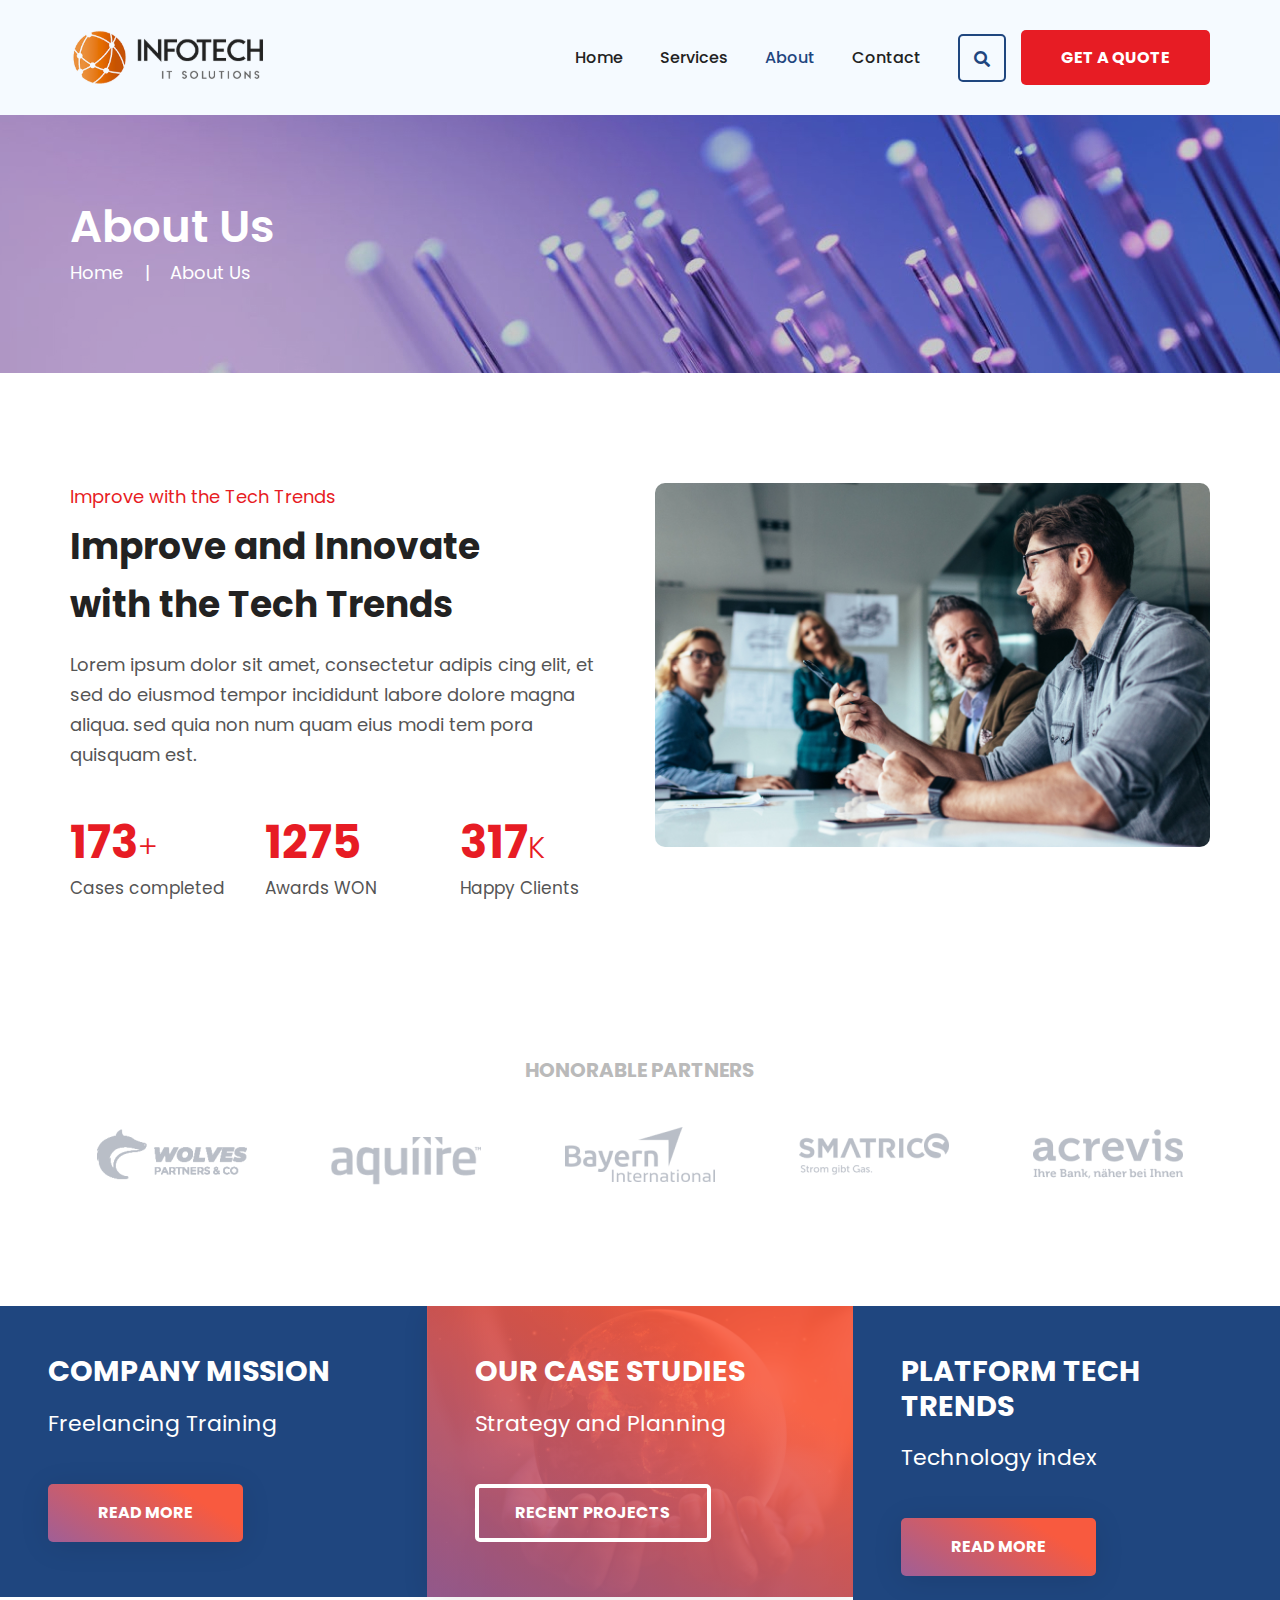
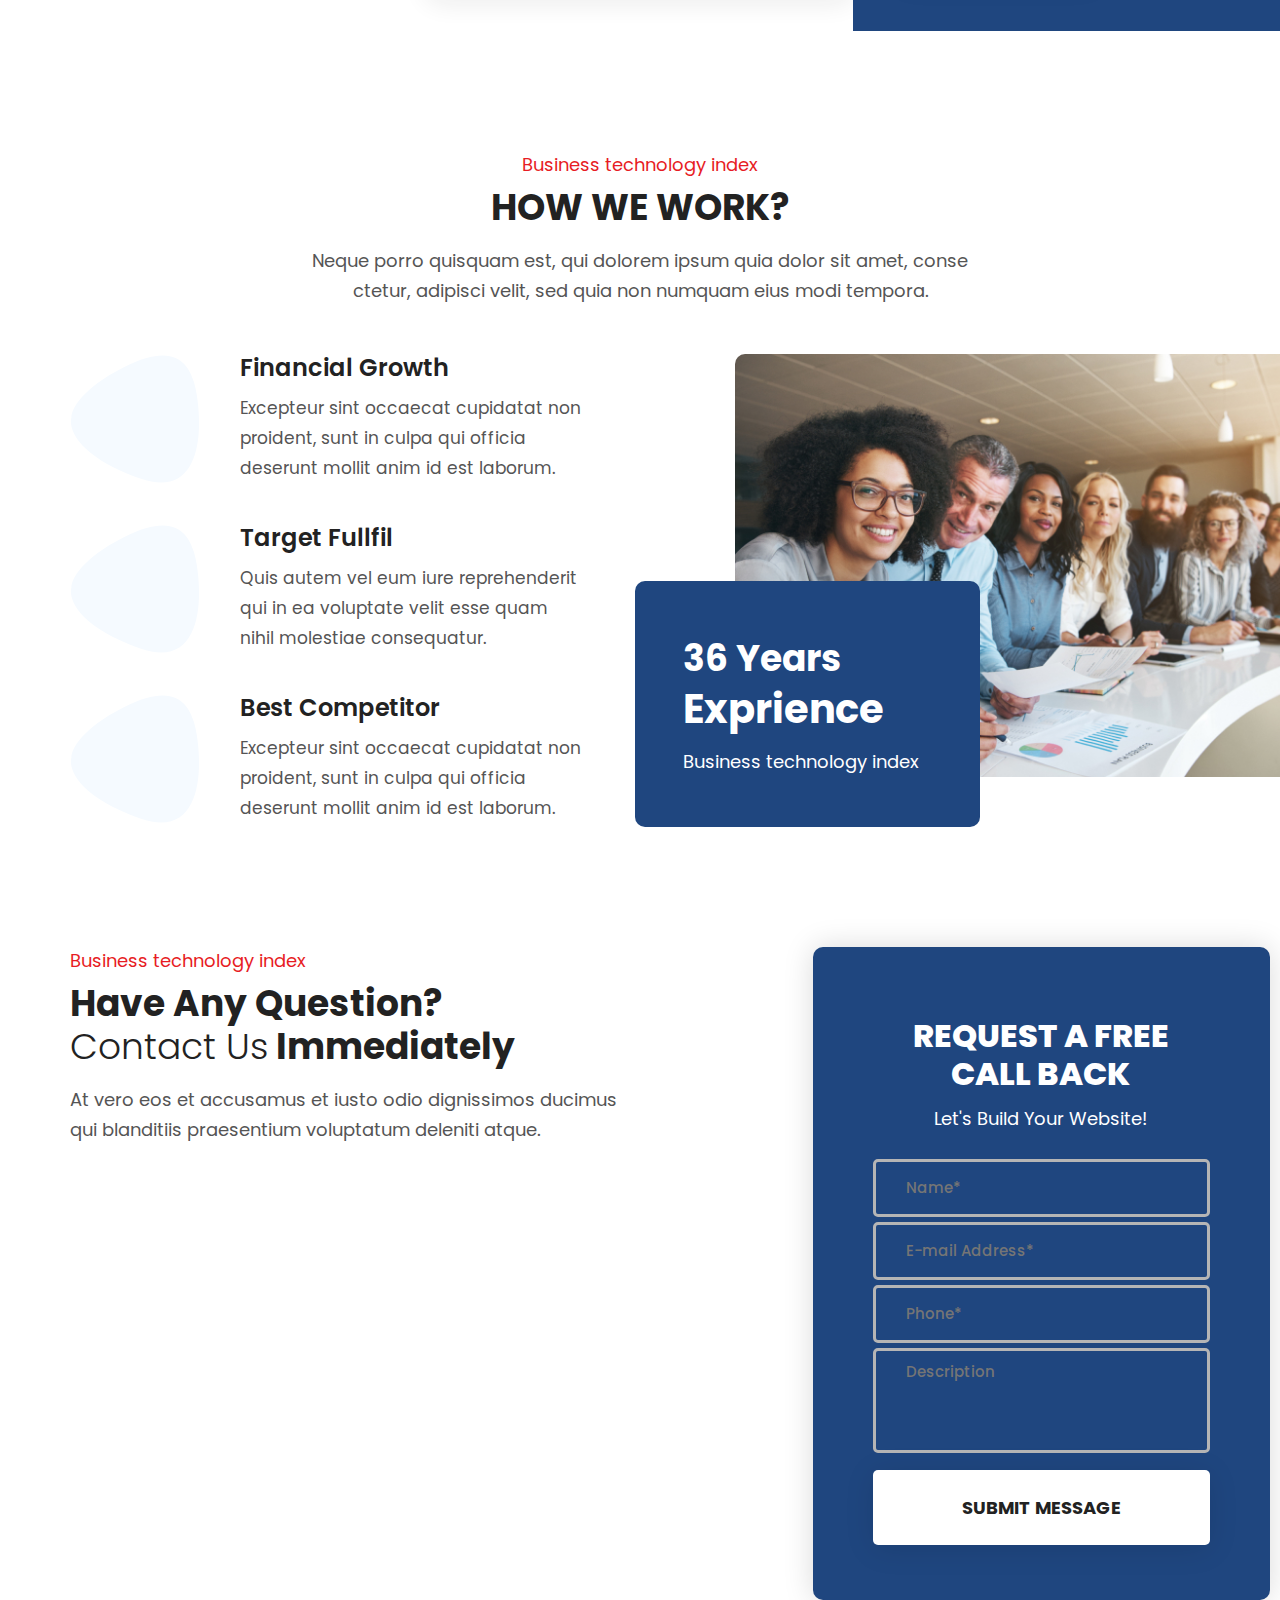
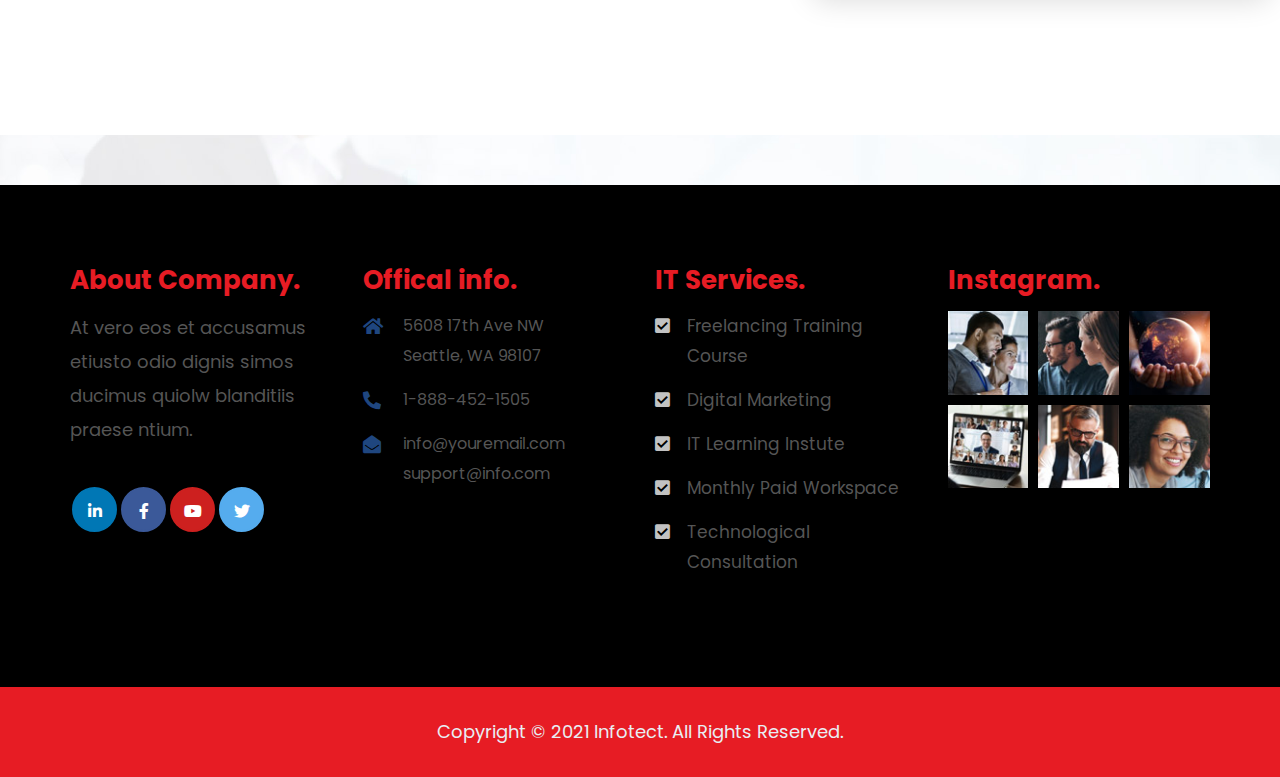
==== about.html @ 86b5ceb8 "initial commit" ====
<!DOCTYPE html>
<html lang="en">
    <head>
        <meta charset="UTF-8">
        <meta name="viewport" content="width=device-width, initial-scale=1, shrink-to-fit=no">
        <meta name="description" content="" />
        <meta name="keywords" content="" />
        <link rel="icon" href="assets/images/favicon.png" sizes="35x35" type="image/png">
        <title>Adorway - IT Solutions HTML5 Template</title>

        <link rel="stylesheet" href="assets/css/all.min.css">
        <link rel="stylesheet" href="assets/css/icomoon.css">
        <link rel="stylesheet" href="assets/css/animate.min.css">
        <link rel="stylesheet" href="assets/css/bootstrap.min.css">
        <link rel="stylesheet" href="assets/css/jquery.fancybox.min.css">
        <link rel="stylesheet" href="assets/css/perfect-scrollbar.css">
        <link rel="stylesheet" href="assets/css/slick.css">
        <link rel="stylesheet" href="assets/css/style.css">
        <link rel="stylesheet" href="assets/css/responsive.css">
    </head>
    <body>
        <main>
            <header class="style2 w-100">
               
                <div class="logo-quote-menu-wrap bg-color6 d-flex flex-wrap align-items-center justify-content-between position-relative w-100">
                    <div class="container">
                        <div class="logo-quote-menu-inner d-flex flex-wrap align-items-center justify-content-between w-100">
                            <div class="logo position-relative"><h1 class="mb-0"><a class="d-block" href="index.html" title="Home"><img height="63.87" width="198" class="img-fluid" src="assets/images/logo.svg" alt="Logo"></a></h1></div><!-- Logo -->
                            <div class="nav-btns-search-wrap d-inline-flex flex-wrap align-items-center justify-content-between">
                                <nav class="d-flex flex-wrap align-items-center">
                                    <ul class="d-flex flex-wrap align-items-center mb-0 list-unstyled w-100">
                                        <li><a href="index4.html" title="">Home</a>
                                            <ul class="mb-0 list-unstyled">
                                                <!-- <li><a href="index.html" title="">Investment Home</a></li>
                                                <li><a href="index2.html" title="">Corporate Home</a></li>
                                                <li><a href="index3.html" title="">Consulting Home</a></li> -->
                                                <li><a href="index4.html" title="">IT Solution Home</a></li>
                                            </ul>
                                        </li>
                                        <li><a href="services.html" title="">Services</a></li>
                                        <!-- <li class="menu-item-has-children"><a href="javascript:void(0);" title="">Pages</a>
                                            <ul class="mb-0 list-unstyled">
                                                <li class="menu-item-has-children"><a href="javascript:void(0);" title="">Team</a>
                                                    <ul class="mb-0 list-unstyled">
                                                        <li><a href="team.html" title="">Our Team</a></li>
                                                        <li><a href="team-detail.html" title="">Team Detail</a></li>
                                                    </ul>
                                                </li>
                                                <li class="menu-item-has-children"><a href="javascript:void(0);" title="">Portfolio</a>
                                                    <ul class="mb-0 list-unstyled">
                                                        <li><a href="portfolio-2column.html" title="">Portfolio 2 Column</a></li>
                                                        <li><a href="portfolio-detail.html" title="">Portfolio Detail</a></li>
                                                    </ul>
                                                </li>
                                                <li><a href="our-approach.html" title="">Our Approach</a></li>
                                                <li><a href="content-elements.html" title="">Content Elements</a></li>
                                                <li><a href="masonry-full-width.html" title="">Masonry Full Width</a></li>
                                            </ul>
                                        </li> -->
                                        <!-- <li class="menu-item-has-children"><a href="javascript:void(0);" title="">Blog</a>
                                            <ul class="mb-0 list-unstyled">
                                                <li><a href="blog.html" title="">Our Blog</a></li>
                                                <li><a href="blog-list.html" title="">Blog List</a></li>
                                                <li><a href="blog-detail.html" title="">Blog Detail</a></li>
                                            </ul>
                                        </li> -->
                                        <li><a href="about.html" title="">About</a></li>
                                        <li><a href="contact.html" title="">Contact</a></li>
                                    </ul>
                                </nav>
                                <div class="btn-search d-inline-flex align-items-center">
                                    <a class="search-btn d-inline-block brd-rd5" href="javascript:void(0);" title=""><i class="fas fa-search"></i></a>
                                    <a class="thm-btn brd-rd5 d-inline-block overflow-hidden position-relative text-center w-100 bg-color24" href="contact.html" title="">Get A Quote</a>
                                </div>
                            </div><!-- Navigation, Button & Search Wrap -->
                        </div>
                    </div>
                </div><!-- Logo Quote & Menu Wrap -->
            </header>
            <div class="header-search d-flex flex-wrap align-items-center position-fixed w-100">
                <span class="search-close-btn position-absolute"><i class="icon-close"></i></span>
                <form class="w-100 position-relative">
                    <button type="submit"><i class="fas fa-search"></i></button>
                    <input type="text" placeholder="Search">
                </form>
            </div><!-- Header Search -->
            <div class="responsive-header position-relative w-100">
                <div class="res-topbar d-flex flex-wrap w-100">
                    <a href="tel:81 954 22 3456" title=""><i class="fas fa-phone-alt"></i>81 954 22 3456</a>
                    <a href="mailto:hello@itsolutions.com" title="">hello@itsolutions.com</a>
                </div>
                <div class="res-logo-search-bar bg-color1 w-100">
                    <div class="container">
                        <div class="res-logo-search-bar-inner d-flex flex-wrap justify-content-between align-items-center w-100">
                            <div class="logo"><h1 class="mb-0"><a href="index.html" title="Home"><img class="img-fluid" src="assets/images/logo-white.svg" alt="Logo"></a></h1></div><!-- Logo -->
                            <div class="res-btns d-inline-flex flex-wrap">
                                <a class="search-btn d-inline-block brd-rd5" href="javascript:void(0);" title=""><i class="fas fa-search"></i></a>
                                <a class="res-menu-btn brd-rd5 d-inline-block" href="javascript:void(0);" title=""><i class="icon-menu"></i></a>
                            </div>
                        </div>
                    </div>
                </div>
                <div class="res-menu d-flex flex-wrap justify-content-center w-100">
                    <div class="res-menu-inner">
                        <ul class="mb-0 list-unstyled">
                            <li class="menu-item-has-children"><a href="javascript:void(0);" title="">Home</a>
                                <ul class="mb-0 list-unstyled">
                                    <li><a href="index.html" title="">Investment Home</a></li>
                                    <li><a href="index2.html" title="">Corporate Home</a></li>
                                    <li><a href="index3.html" title="">Consulting Home</a></li>
                                    <li><a href="index4.html" title="">IT Solution Home</a></li>
                                </ul>
                            </li>
                            <li><a href="services.html" title="">Services</a></li>
                            <li class="menu-item-has-children"><a href="javascript:void(0);" title="">Pages</a>
                                <ul class="mb-0 list-unstyled">
                                    <li class="menu-item-has-children"><a href="javascript:void(0);" title="">Team</a>
                                        <ul class="mb-0 list-unstyled">
                                            <li><a href="team.html" title="">Our Team</a></li>
                                            <li><a href="team-detail.html" title="">Team Detail</a></li>
                                        </ul>
                                    </li>
                                    <li class="menu-item-has-children"><a href="javascript:void(0);" title="">Portfolio</a>
                                        <ul class="mb-0 list-unstyled">
                                            <li><a href="portfolio-2column.html" title="">Portfolio 2 Column</a></li>
                                            <li><a href="portfolio-detail.html" title="">Portfolio Detail</a></li>
                                        </ul>
                                    </li>
                                    <li><a href="our-approach.html" title="">Our Approach</a></li>
                                    <li><a href="content-elements.html" title="">Content Elements</a></li>
                                    <li><a href="masonry-full-width.html" title="">Masonry Full Width</a></li>
                                </ul>
                            </li>
                            <li class="menu-item-has-children"><a href="javascript:void(0);" title="">Blog</a>
                                <ul class="mb-0 list-unstyled">
                                    <li><a href="blog.html" title="">Our Blog</a></li>
                                    <li><a href="blog-list.html" title="">Blog List</a></li>
                                    <li><a href="blog-detail.html" title="">Blog Detail</a></li>
                                </ul>
                            </li>
                            <li><a href="about.html" title="">About</a></li>
                            <li><a href="contact.html" title="">Contact</a></li>
                        </ul>
                        <a class="thm-btn brd-btn invr brd-rd5 d-inline-block text-center overflow-hidden position-relative" href="contact.html" title="">Get A Quote</a>
                    </div>
                </div>
            </div><!-- Responsive Header -->
            <section>
                <div class="w-100 black-layer opc2 position-relative">
                    <div class="fixed-bg" style="background-image: url(assets/images/page-title-bg.jpg);"></div>
                    <div class="container">
                        <div class="page-title-wrap position-relative w-100">
                            <h1 class="mb-0">About Us</h1>
                            <ol class="breadcrumb mb-0">
                                <li class="breadcrumb-item"><a href="index.html" title="">Home</a></li>
                                <li class="breadcrumb-item active">About Us</li>
                            </ol>
                        </div>
                    </div><!-- Page Title Wrap -->
                </div>
            </section>
            <section>
                <div class="w-100 pt-110 position-relative">
                    <div class="container">
                        <div class="about-wrap4 v2 position-relative w-100">
                            <div class="row mrg30">
                                <div class="col-md-12 col-sm-12 col-lg-6 order-lg-1">
                                    <div class="about-img4 position-relative">
                                        <img height="374" width="570" class="img-fluid brd-rd10 w-100" src="assets/images/resources/about-img4.jpg" alt="About Image 4">
                                    </div>
                                </div>
                                <div class="col-md-12 col-sm-12 col-lg-6">
                                    <div class="about-title-wrap w-100">
                                        <div class="sec-title mb-0 position-relative w-100">
                                            <div class="sec-title-inner d-inline-block position-relative">
                                                <span class="d-block text-color24">Improve with the Tech Trends</span>
                                                <h3 class="mb-0">Improve and Innovate <br> with the Tech Trends</h3>
                                                <p class="mb-0">Lorem ipsum dolor sit amet, consectetur adipis cing elit, et sed do eiusmod tempor incididunt labore dolore magna aliqua. sed quia non num quam eius modi tem pora quisquam est.</p>
                                            </div>
                                        </div><!-- Sec Title -->
                                        <div class="mini-fun-facts-wrap w-100">
                                            <div class="row mrg30">
                                                <div class="col-md-4 col-sm-4 col-lg-4">
                                                    <div class="fact-box3 w-100">
                                                        <h3 class="mb-0 text-color24"><span class="counter">500</span><small>+</small></h3>
                                                        <p class="mb-0">Cases completed</p>
                                                    </div>
                                                </div>
                                                <div class="col-md-4 col-sm-4 col-lg-4">
                                                    <div class="fact-box3 w-100">
                                                        <h3 class="mb-0 text-color24"><span class="counter">3697</span></h3>
                                                        <p class="mb-0">Awards WON</p>
                                                    </div>
                                                </div>
                                                <div class="col-md-4 col-sm-4 col-lg-4">
                                                    <div class="fact-box3 w-100">
                                                        <h3 class="mb-0 text-color24"><span class="counter">920</span><small>K</small></h3>
                                                        <p class="mb-0">Happy Clients</p>
                                                    </div>
                                                </div>
                                            </div>
                                        </div><!-- Mini Fun Facts Wrap -->
                                    </div>
                                </div>
                            </div>
                        </div><!-- About Wrap 4 -->
                    </div>
                </div>
            </section>
			<section>
				<div class="w-100 pt-110 pb-110 position-relative">
					<div class="container">
						<div class="spnsrs-wrap text-center position-relative w-100">
							<h3>Honorable Partners</h3>
							<div class="spnsrs-inner d-inline-block w-100">
								<div class="row justify-content-center mrg30">
									<div class="col">
										<div class="spnsr-box text-center w-100">
											<a class="d-block" href="javascript:void(0);"><img height="56" width="150" class="img-fluid" src="assets/images/resources/spnsr-img1.png" alt="Sponsor Image 1"></a>
										</div>
									</div>
									<div class="col">
										<div class="spnsr-box text-center w-100">
											<a class="d-block" href="javascript:void(0);"><img height="69" width="150" class="img-fluid" src="assets/images/resources/spnsr-img2.png" alt="Sponsor Image 2"></a>
										</div>
									</div>
									<div class="col">
										<div class="spnsr-box text-center w-100">
											<a class="d-block" href="javascript:void(0);"><img height="55" width="150" class="img-fluid" src="assets/images/resources/spnsr-img3.png" alt="Sponsor Image 3"></a>
										</div>
									</div>
									<div class="col">
										<div class="spnsr-box text-center w-100">
											<a class="d-block" href="javascript:void(0);"><img height="55" width="150" class="img-fluid" src="assets/images/resources/spnsr-img4.png" alt="Sponsor Image 4"></a>
										</div>
									</div>
									<div class="col">
										<div class="spnsr-box text-center w-100">
											<a class="d-block" href="javascript:void(0);"><img height="55" width="150" class="img-fluid" src="assets/images/resources/spnsr-img5.png" alt="Sponsor Image 5"></a>
										</div>
									</div>
								</div>
							</div>
						</div><!-- Sponsors Wrap -->
					</div>
				</div>
			</section>
            <!-- <section>
                <div class="w-100 pt-200 bg-color6 pb-170 position-relative">
                    <img height="170" width="1920" class="img-fluid lft-tp-shp position-absolute w-100" src="assets/images/shap8.png" alt="Shape">
                    <div class="container">
                        <div class="sec-title text-center position-relative w-100">
                            <div class="sec-title-inner d-inline-block position-relative">
                                <span class="d-block text-color24">Business technology index</span>
                                <h3 class="mb-0 text-uppercase">Company Story</h3>
                                <p class="mb-0">Neque porro quisquam est, qui dolorem ipsum quia dolor sit amet, conse ctetur, adipisci velit, sed quia non numquam eius modi tempora.</p>
                            </div>
                        </div>
                        <div class="compny-story position-relative w-100">
                            <ul class="story-list position-relative overflow-hidden mb-0 list-unstyled w-100">
                                <li>
                                    <div class="story-box-wrap">
                                        <span class="d-block text-color1 position-relative">2015 - 2016</span>
                                        <div class="story-box d-flex flex-wrap align-items-center brd-rd10 overflow-hidden position-relative w-100">
                                            <div class="story-img overflow-hidden position-relative">
                                                <a href="about.html" title=""><img height="215" width="205" class="img-fluid w-100" src="assets/images/resources/story-img1.jpg" alt="Story Image 1"></a>
                                            </div>
                                            <div class="story-info">
                                                <h4 class="mb-0">Management</h4>
                                                <p class="mb-0">At vero eos et accusamus et iusto odio dignissimos ducimus.</p>
                                                <a class="d-inline-block text-color1" href="about.html" title="">Read More</a>
                                            </div>
                                        </div>
                                    </div>
                                </li>
                                <li>
                                    <div class="story-box-wrap">
                                        <span class="d-block text-color1 position-relative">2016 - 2017</span>
                                        <div class="story-box d-flex flex-wrap align-items-center brd-rd10 overflow-hidden position-relative w-100">
                                            <div class="story-img overflow-hidden position-relative">
                                                <a href="about.html" title=""><img height="215" width="205" class="img-fluid w-100" src="assets/images/resources/story-img2.jpg" alt="Story Image 2"></a>
                                            </div>
                                            <div class="story-info">
                                                <h4 class="mb-0">Energy and Resources</h4>
                                                <p class="mb-0">At vero eos et accusamus et iusto odio dignissimos ducimus.</p>
                                                <a class="d-inline-block text-color1" href="about.html" title="">Read More</a>
                                            </div>
                                        </div>
                                    </div>
                                </li>
                                <li>
                                    <div class="story-box-wrap">
                                        <span class="d-block text-color1 position-relative">2017 - 2018</span>
                                        <div class="story-box d-flex flex-wrap align-items-center brd-rd10 overflow-hidden position-relative w-100">
                                            <div class="story-img overflow-hidden position-relative">
                                                <a href="about.html" title=""><img height="215" width="205" class="img-fluid w-100" src="assets/images/resources/story-img3.jpg" alt="Story Image 3"></a>
                                            </div>
                                            <div class="story-info">
                                                <h4 class="mb-0">Critical Elements</h4>
                                                <p class="mb-0">At vero eos et accusamus et iusto odio dignissimos ducimus.</p>
                                                <a class="d-inline-block text-color1" href="about.html" title="">Read More</a>
                                            </div>
                                        </div>
                                    </div>
                                </li>
                                <li>
                                    <div class="story-box-wrap">
                                        <span class="d-block text-color1 position-relative">2018 - 2019</span>
                                        <div class="story-box d-flex flex-wrap align-items-center brd-rd10 overflow-hidden position-relative w-100">
                                            <div class="story-img overflow-hidden position-relative">
                                                <a href="about.html" title=""><img height="215" width="205" class="img-fluid w-100" src="assets/images/resources/story-img4.jpg" alt="Story Image 4"></a>
                                            </div>
                                            <div class="story-info">
                                                <h4 class="mb-0">Insight & Growth</h4>
                                                <p class="mb-0">At vero eos et accusamus et iusto odio dignissimos ducimus.</p>
                                                <a class="d-inline-block text-color1" href="about.html" title="">Read More</a>
                                            </div>
                                        </div>
                                    </div>
                                </li>
                            </ul>
                        </div>
                    </div>
                </div>
            </section> -->
            <section>
                <div class="w-100 position-relative">
                    <div class="mission-serv-wrap res-row overflow-hidden position-relative w-100">
                        <div class="row mrg">
                            <div class="col-md-6 col-sm-6 col-lg-4">
                                <div class="mission-box v2 blue-layer2 position-relative w-100" style="background-image: url(assets/images/mission-bg1.jpg);">
                                    <h3 class="mb-0 text-uppercase">Company Mission</h3>
                                    <p class="mb-0">Freelancing Training</p>
                                    <a class="thm-btn grad-bg1 brd-rd5 d-inline-block overflow-hidden position-relative text-center" href="about.html" title="">Read More</a>
                                </div>
                            </div>
                            <div class="col-md-6 col-sm-6 col-lg-4">
                                <div class="mission-box v2 grad-layer1 position-relative w-100" style="background-image: url(assets/images/mission-bg2.jpg);">
                                    <h3 class="mb-0 text-uppercase">Our Case Studies</h3>
                                    <p class="mb-0">Strategy and Planning</p>
                                    <a class="thm-btn brd-btn brd-rd5 d-inline-block text-center overflow-hidden position-relative" href="portfolio-2column.html" title="">Recent Projects</a>
                                </div>
                            </div>
                            <div class="col-md-6 col-sm-6 col-lg-4">
                                <div class="mission-box v2 blue-layer2 position-relative w-100" style="background-image: url(assets/images/mission-bg3.jpg);">
                                    <h3 class="mb-0 text-uppercase">Platform Tech Trends</h3>
                                    <p class="mb-0">Technology index</p>
                                    <a class="thm-btn grad-bg1 brd-rd5 d-inline-block overflow-hidden position-relative text-center" href="about.html" title="">Read More</a>
                                </div>
                            </div>
                        </div>
                    </div>
                </div>
            </section>
            <section>
                <div class="w-100 pt-120 position-relative">
                    <div class="container">
                        <div class="sec-title text-center position-relative w-100">
                            <div class="sec-title-inner d-inline-block position-relative">
                                <span class="d-block text-color24">Business technology index</span>
                                <h3 class="mb-0 text-uppercase">How We Work?</h3>
                                <p class="mb-0">Neque porro quisquam est, qui dolorem ipsum quia dolor sit amet, conse ctetur, adipisci velit, sed quia non numquam eius modi tempora.</p>
                            </div>
                        </div><!-- Sec Title -->
                        <div class="srv-chart-wrap position-relative w-100">
                            <div class="row mrg30">
                                <div class="col-md-12 col-sm-12 col-lg-6 order-lg-1">
                                    <div class="about-img-box v2 position-relative w-100">
                                        <img height="434" width="570" class="img-fluid brd-rd10 w-100" src="assets/images/resources/about-img5.jpg" alt="About Image">
                                        <div class="exp-box position-absolute brd-rd10 bg-color1">
                                            <h3 class="mb-0"><span class="d-block">36 Years</span> Exprience</h3>
                                            <p class="mb-0">Business technology index</p>
                                        </div>
                                    </div>
                                </div>
                                <div class="col-md-12 col-sm-12 col-lg-6">
                                    <div class="srv-wrap4 w-100">
                                        <div class="srv-box4 d-flex flex-wrap w-100">
                                            <span class="d-inline-block position-relative text-color1"><svg width="130" height="130" viewBox="0 0 132 130" fill="none" xmlns="http://www.w3.org/2000/svg"><path d="M71.3237 125.492C135.227 148.098 135.56 71.8688 127.326 33.3757L125.853 27.4788C119.856 9.70987 107.243 -14.1295 54.2048 12.6772C11.774 34.1226 1.37318 55.3496 1.47662 63.2824C-1.8832 74.4962 7.4202 102.886 71.3237 125.492Z" fill="#F5FAFF"/></svg><i class="icon-business2"></i></span>
                                            <div class="srv-info4">
                                                <h4 class="mb-0">Financial Growth</h4>
                                                <p class="mb-0">Excepteur sint occaecat cupidatat non proident, sunt in culpa qui officia deserunt mollit anim id est laborum.</p>
                                            </div>
                                        </div>
                                        <div class="srv-box4 d-flex flex-wrap w-100">
                                            <span class="d-inline-block position-relative text-color1"><svg width="130" height="130" viewBox="0 0 132 130" fill="none" xmlns="http://www.w3.org/2000/svg"><path d="M71.3237 125.492C135.227 148.098 135.56 71.8688 127.326 33.3757L125.853 27.4788C119.856 9.70987 107.243 -14.1295 54.2048 12.6772C11.774 34.1226 1.37318 55.3496 1.47662 63.2824C-1.8832 74.4962 7.4202 102.886 71.3237 125.492Z" fill="#F5FAFF"/></svg><i class="icon-business3"></i></span>
                                            <div class="srv-info4">
                                                <h4 class="mb-0">Target Fullfil</h4>
                                                <p class="mb-0">Quis autem vel eum iure reprehenderit qui in ea voluptate velit esse quam nihil molestiae consequatur.</p>
                                            </div>
                                        </div>
                                        <div class="srv-box4 d-flex flex-wrap w-100">
                                            <span class="d-inline-block position-relative text-color1"><svg width="130" height="130" viewBox="0 0 132 130" fill="none" xmlns="http://www.w3.org/2000/svg"><path d="M71.3237 125.492C135.227 148.098 135.56 71.8688 127.326 33.3757L125.853 27.4788C119.856 9.70987 107.243 -14.1295 54.2048 12.6772C11.774 34.1226 1.37318 55.3496 1.47662 63.2824C-1.8832 74.4962 7.4202 102.886 71.3237 125.492Z" fill="#F5FAFF"/></svg><i class="icon-business4"></i></span>
                                            <div class="srv-info4">
                                                <h4 class="mb-0">Best Competitor</h4>
                                                <p class="mb-0">Excepteur sint occaecat cupidatat non proident, sunt in culpa qui officia deserunt mollit anim id est laborum.</p>
                                            </div>
                                        </div>
                                    </div>
                                </div>
                            </div>
                        </div><!-- Services & Chart Wrap -->
                    </div>
                </div>
            </section>
            <section>
                <div class="w-100 pt-120 position-relative">
                    <div class="container">
                        <div class="have-questions-wrap position-relative w-100">
                            <div class="row justify-content-between mrg30">
                                <div class="col-md-12 col-sm-12 col-lg-6">
                                    <div class="sec-title position-relative w-100">
                                        <div class="sec-title-inner d-inline-block position-relative">
                                            <span class="d-block text-color24">Business technology index</span>
                                            <h3 class="mb-0">Have Any Question? <br> <span>Contact Us</span> Immediately</h3>
                                            <p class="mb-0">At vero eos et accusamus et iusto odio dignissimos ducimus qui blanditiis praesentium voluptatum deleniti atque.</p>
                                        </div>
                                    </div><!-- Sec Title -->
                                </div>
                                <div class="col-md-12 col-sm-12 col-lg-5">
                                    <div class="req-wrap v2 brd-rd10 bg-color1 position-relative text-center w-100 z1">
                                        <div class="req-title w-100">
                                            <h3 class="mb-0">Request A Free Call Back</h3>
                                            <p class="mb-0">Let's Build Your Website!</p>
                                        </div>
                                        <form class="w-100">
                                            <div class="field-box position-relative w-100">
                                                <input class="w-100 brd-rd5" type="text" placeholder="Name*">
                                            </div>
                                            <div class="field-box position-relative w-100">
                                                <input class="w-100 brd-rd5" type="email" placeholder="E-mail Address*">
                                            </div>
                                            <div class="field-box position-relative w-100">
                                                <input class="w-100 brd-rd5" type="tel" placeholder="Phone*">
                                            </div>
                                            <div class="field-box position-relative w-100">
                                                <textarea class="w-100 brd-rd5" placeholder="Description"></textarea>
                                            </div>
                                            <div class="field-btn w-100">
                                                <button class="thm-btn grad-bg1 brd-rd5 d-inline-block overflow-hidden position-relative text-center w-100" type="submit">Submit Message</button>
                                            </div>
                                        </form>
                                    </div>
                                </div>
                            </div>
                        </div><!-- Have Questions Wrap -->
                    </div>
                    <div class="google-map v2 w-100">
                        <iframe class="d-block" src="https://www.google.com/maps/embed?pb=!1m18!1m12!1m3!1d3169.1859404323836!2d-122.05297108441484!3d37.40907974088707!2m3!1f0!2f0!3f0!3m2!1i1024!2i768!4f13.1!3m3!1m2!1s0x808fb78af144de37%3A0xdd4791b7bab4679f!2sMoffett%20Federal%20Airfield!5e0!3m2!1sen!2s!4v1618730224931!5m2!1sen!2s" width="100%" height="525" allowfullscreen="" loading="lazy"></iframe>
                    </div>
                </div>
            </section>
            <footer class="style3">
                <div class="w-100 pt-80 bg-black opc2 pb-110 position-relative">
                    <div class="fixed-bg" style="background-image: url(assets/images/parallax-bg8.jpg);"></div>
                    <div class="container">
                        <div class="footer-data position-relative w-100">
                            <div class="row mrg30">
                                <div class="col-md-6 col-sm-6 col-lg-3">
                                    <div class="widget w-100">
                                        <h3 class="widget-title text-color24">About Company.</h3>
                                        <p class="mb-0">At vero eos et accusamus etiusto odio dignis simos ducimus quiolw blanditiis praese ntium.</p>
                                        <div class="social-links3 d-flex flex-wrap">
                                            <a class="rounded-circle linkedin" href="https://www.linkedin.com/" title="Linkedin" target="_blank"><i class="fab fa-linkedin-in"></i></a>
                                            <a class="rounded-circle facebook" href="https://www.facebook.com/" title="Facebook" target="_blank"><i class="fab fa-facebook-f"></i></a>
                                            <a class="rounded-circle youtube" href="https://www.youtube.com/" title="Youtube" target="_blank"><i class="fab fa-youtube"></i></a>
                                            <a class="rounded-circle twitter" href="https://twitter.com/" title="Twitter" target="_blank"><i class="fab fa-twitter"></i></a>
                                        </div>
                                    </div>
                                    
                                </div>
                                
                                <div class="col-md-6 col-sm-6 col-lg-3">
                                    <div class="widget w-100">
                                        <h3 class="widget-title text-color24">Offical info.</h3>
                                        <ul class="cont-list v2 mb-0 list-unstyled w-100">
                                            <li><i class="fas fa-home text-color1"></i>5608 17th Ave NW Seattle, WA 98107</li>
                                            <li><i class="fas fa-phone-alt text-color1"></i><a href="tel:(888) 452-1505" title="">1-888-452-1505</a></li>
                                            <li><i class="fas fa-envelope-open text-color1"></i><a href="mailto:info@youremail.com" title="">info@youremail.com</a><br><a href="mailto:support@info.com" title="">support@info.com</a></li>
                                        </ul>
                                        
                                    </div>
                                    
                                </div>
                                <div class="col-md-6 col-sm-6 col-lg-3">
                                    <div class="widget w-100">
                                        <h3 class="widget-title text-color24">IT Services.</h3>
                                        <ul class="v2 mb-0 list-unstyled">
                                            <li><a href="blog-detail.html" title="">Freelancing Training Course</a></li>
                                            <li><a href="blog-detail.html" title="">Digital Marketing</a></li>
                                            <li><a href="blog-detail.html" title="">IT Learning Instute</a></li>
                                            <li><a href="blog-detail.html" title="">Monthly Paid Workspace</a></li>
                                            <li><a href="blog-detail.html" title="">Technological Consultation</a></li>
                                        </ul>
                                    </div>
                                </div>
                                <div class="col-md-6 col-sm-6 col-lg-3">
                                    <div class="widget w-100">
                                        <h3 class="widget-title text-color24">Instagram.</h3>
                                        <div class="insta-wrap position-relative w-100">
                                            <div class="row mrg10">
                                                <div class="col-md-4 col-sm-4 col-lg-4">
                                                    <a class="d-block" href="assets/images/resources/insta-img1.jpg" data-fancybox="gallery" title=""><img class="img-fluid w-100" src="assets/images/resources/insta-img1.jpg" alt="Instagram image 1"></a>
                                                </div>
                                                <div class="col-md-4 col-sm-4 col-lg-4">
                                                    <a class="d-block" href="assets/images/resources/insta-img2.jpg" data-fancybox="gallery" title=""><img class="img-fluid w-100" src="assets/images/resources/insta-img2.jpg" alt="Instagram image 2"></a>
                                                </div>
                                                <div class="col-md-4 col-sm-4 col-lg-4">
                                                    <a class="d-block" href="assets/images/resources/insta-img3.jpg" data-fancybox="gallery" title=""><img class="img-fluid w-100" src="assets/images/resources/insta-img3.jpg" alt="Instagram image 3"></a>
                                                </div>
                                                <div class="col-md-4 col-sm-4 col-lg-4">
                                                    <a class="d-block" href="assets/images/resources/insta-img4.jpg" data-fancybox="gallery" title=""><img class="img-fluid w-100" src="assets/images/resources/insta-img4.jpg" alt="Instagram image 4"></a>
                                                </div>
                                                <div class="col-md-4 col-sm-4 col-lg-4">
                                                    <a class="d-block" href="assets/images/resources/insta-img5.jpg" data-fancybox="gallery" title=""><img class="img-fluid w-100" src="assets/images/resources/insta-img5.jpg" alt="Instagram image 5"></a>
                                                </div>
                                                <div class="col-md-4 col-sm-4 col-lg-4">
                                                    <a class="d-block" href="assets/images/resources/insta-img6.jpg" data-fancybox="gallery" title=""><img class="img-fluid w-100" src="assets/images/resources/insta-img6.jpg" alt="Instagram image 6"></a>
                                                </div>
                                            </div>
                                        </div>
                                    </div>
                                </div>
                            </div>
                            
                        </div><!-- Footer Data -->
                    </div>
                </div>
            </footer><!-- Footer -->
            <div class="bottom-bar bg-color24 text-center position-relative w-100">
                <p class="mb-0 text-color5">Copyright &copy; 2021 <a href="index.html" title="Infotect" target="_blank">Infotect</a>. All Rights Reserved.</p>
            </div><!-- Bottom Bar -->
        </main><!-- Main Wrapper -->

        <script src="assets/js/jquery.min.js"></script>
        <script src="assets/js/popper.min.js"></script>
        <script src="assets/js/bootstrap.min.js"></script>
        <script src="assets/js/wow.min.js"></script>
        <script src="assets/js/counterup.min.js"></script>
        <script src="assets/js/jquery.fancybox.min.js"></script>
        <script src="assets/js/perfect-scrollbar.min.js"></script>
        <script src="assets/js/slick.min.js"></script>
        <script src="assets/js/custom-scripts.js"></script>
    </body>	
</html>
---- assets/css/icomoon.css ----
@font-face {
  font-family: 'icomoon';
  src:  url('../fonts/icomoon.eot?bwg9zb');
  src:  url('../fonts/icomoon.eot?bwg9zb') format('embedded-opentype'),
    url('../fonts/icomoon.ttf?bwg9zb') format('truetype'),
    url('../fonts/icomoon.woff?bwg9zb') format('woff'),
    url('../fonts/icomoon.svg?bwg9zb') format('svg');
  font-weight: normal;
  font-style: normal;
  font-display: block;
}

[class^="icon-"], [class*=" icon-"] {
  /* use !important to prevent issues with browser extensions that change fonts */
  font-family: 'icomoon' !important;
  font-style: normal;
  font-weight: normal;
  font-variant: normal;
  text-transform: none;
  line-height: 1;

  /* Better Font Rendering =========== */
  -webkit-font-smoothing: antialiased;
  -moz-osx-font-smoothing: grayscale;
}

.icon-bitcoin:before {
  content: "\e900";
}
.icon-blank-calendar:before {
  content: "\e901";
}
.icon-border-circle:before {
  content: "\e902";
}
.icon-business:before {
  content: "\e903";
}
.icon-business2:before {
  content: "\e904";
}
.icon-business3:before {
  content: "\e905";
}
.icon-business4:before {
  content: "\e906";
}
.icon-business-plan:before {
  content: "\e907";
}
.icon-call:before {
  content: "\e908";
}
.icon-call2:before {
  content: "\e909";
}
.icon-close:before {
  content: "\e90a";
}
.icon-cyber-security:before {
  content: "\e90b";
}
.icon-email:before {
  content: "\e90c";
}
.icon-emergency-call:before {
  content: "\e90d";
}
.icon-growth:before {
  content: "\e90e";
}
.icon-home:before {
  content: "\e90f";
}
.icon-international-business:before {
  content: "\e910";
}
.icon-investment-insurance:before {
  content: "\e911";
}
.icon-left-angle:before {
  content: "\e912";
}
.icon-left-circle-arrow:before {
  content: "\e913";
}
.icon-left-quote:before {
  content: "\e914";
}
.icon-map-pin:before {
  content: "\e915";
}
.icon-menu:before {
  content: "\e916";
}
.icon-money:before {
  content: "\e917";
}
.icon-money2:before {
  content: "\e918";
}
.icon-money-growth:before {
  content: "\e919";
}
.icon-phone:before {
  content: "\e91a";
}
.icon-play-button:before {
  content: "\e91b";
}
.icon-reliability:before {
  content: "\e91c";
}
.icon-return-of-investment:before {
  content: "\e91d";
}
.icon-return-on-investment2:before {
  content: "\e91e";
}
.icon-rg-left-caret:before {
  content: "\e91f";
}
.icon-rg-tags:before {
  content: "\e920";
}
.icon-right-angle:before {
  content: "\e921";
}
.icon-right-arrow:before {
  content: "\e922";
}
.icon-right-circle-arrow:before {
  content: "\e923";
}
.icon-software:before {
  content: "\e924";
}
.icon-taxes:before {
  content: "\e925";
}
.icon-visual-thinking:before {
  content: "\e926";
}
.icon-web-window:before {
  content: "\e927";
}
.icon-phone1:before {
  content: "\e942";
}
.icon-eye:before {
  content: "\e9ce";
}
.icon-warning:before {
  content: "\ea07";
}
.icon-notification:before {
  content: "\ea08";
}
.icon-question:before {
  content: "\ea09";
}
.icon-info:before {
  content: "\ea0c";
}
.icon-cancel-circle:before {
  content: "\ea0d";
}
.icon-blocked:before {
  content: "\ea0e";
}
.icon-checkbox-checked:before {
  content: "\ea52";
}
---- assets/css/perfect-scrollbar.css ----
/*
 * Container style
 */
.ps {
  overflow: hidden !important;
  overflow-anchor: none;
  -ms-overflow-style: none;
  touch-action: auto;
  -ms-touch-action: auto;
}

/*
 * Scrollbar rail styles
 */
.ps__rail-x {
  display: none;
  opacity: 0;
  transition: background-color .2s linear, opacity .2s linear;
  -webkit-transition: background-color .2s linear, opacity .2s linear;
  height: 15px;
  /* there must be 'bottom' or 'top' for ps__rail-x */
  bottom: 0px;
  /* please don't change 'position' */
  position: absolute;
}

.ps__rail-y {
  display: none;
  opacity: 0;
  transition: background-color .2s linear, opacity .2s linear;
  -webkit-transition: background-color .2s linear, opacity .2s linear;
  width: 15px;
  /* there must be 'right' or 'left' for ps__rail-y */
  right: 0;
  /* please don't change 'position' */
  position: absolute;
}

.ps--active-x > .ps__rail-x,
.ps--active-y > .ps__rail-y {
  display: block;
  background-color: transparent;
}

.ps:hover > .ps__rail-x,
.ps:hover > .ps__rail-y,
.ps--focus > .ps__rail-x,
.ps--focus > .ps__rail-y,
.ps--scrolling-x > .ps__rail-x,
.ps--scrolling-y > .ps__rail-y {
  opacity: 0.6;
}

.ps .ps__rail-x:hover,
.ps .ps__rail-y:hover,
.ps .ps__rail-x:focus,
.ps .ps__rail-y:focus,
.ps .ps__rail-x.ps--clicking,
.ps .ps__rail-y.ps--clicking {
  background-color: #eee;
  opacity: 0.9;
}

/*
 * Scrollbar thumb styles
 */
.ps__thumb-x {
  background-color: #aaa;
  border-radius: 6px;
  transition: background-color .2s linear, height .2s ease-in-out;
  -webkit-transition: background-color .2s linear, height .2s ease-in-out;
  height: 6px;
  /* there must be 'bottom' for ps__thumb-x */
  bottom: 2px;
  /* please don't change 'position' */
  position: absolute;
}

.ps__thumb-y {
  background-color: #aaa;
  border-radius: 6px;
  transition: background-color .2s linear, width .2s ease-in-out;
  -webkit-transition: background-color .2s linear, width .2s ease-in-out;
  width: 6px;
  /* there must be 'right' for ps__thumb-y */
  right: 2px;
  /* please don't change 'position' */
  position: absolute;
}

.ps__rail-x:hover > .ps__thumb-x,
.ps__rail-x:focus > .ps__thumb-x,
.ps__rail-x.ps--clicking .ps__thumb-x {
  background-color: #999;
  height: 11px;
}

.ps__rail-y:hover > .ps__thumb-y,
.ps__rail-y:focus > .ps__thumb-y,
.ps__rail-y.ps--clicking .ps__thumb-y {
  background-color: #999;
  width: 11px;
}

/* MS supports */
@supports (-ms-overflow-style: none) {
  .ps {
    overflow: auto !important;
  }
}

@media screen and (-ms-high-contrast: active), (-ms-high-contrast: none) {
  .ps {
    overflow: auto !important;
  }
}
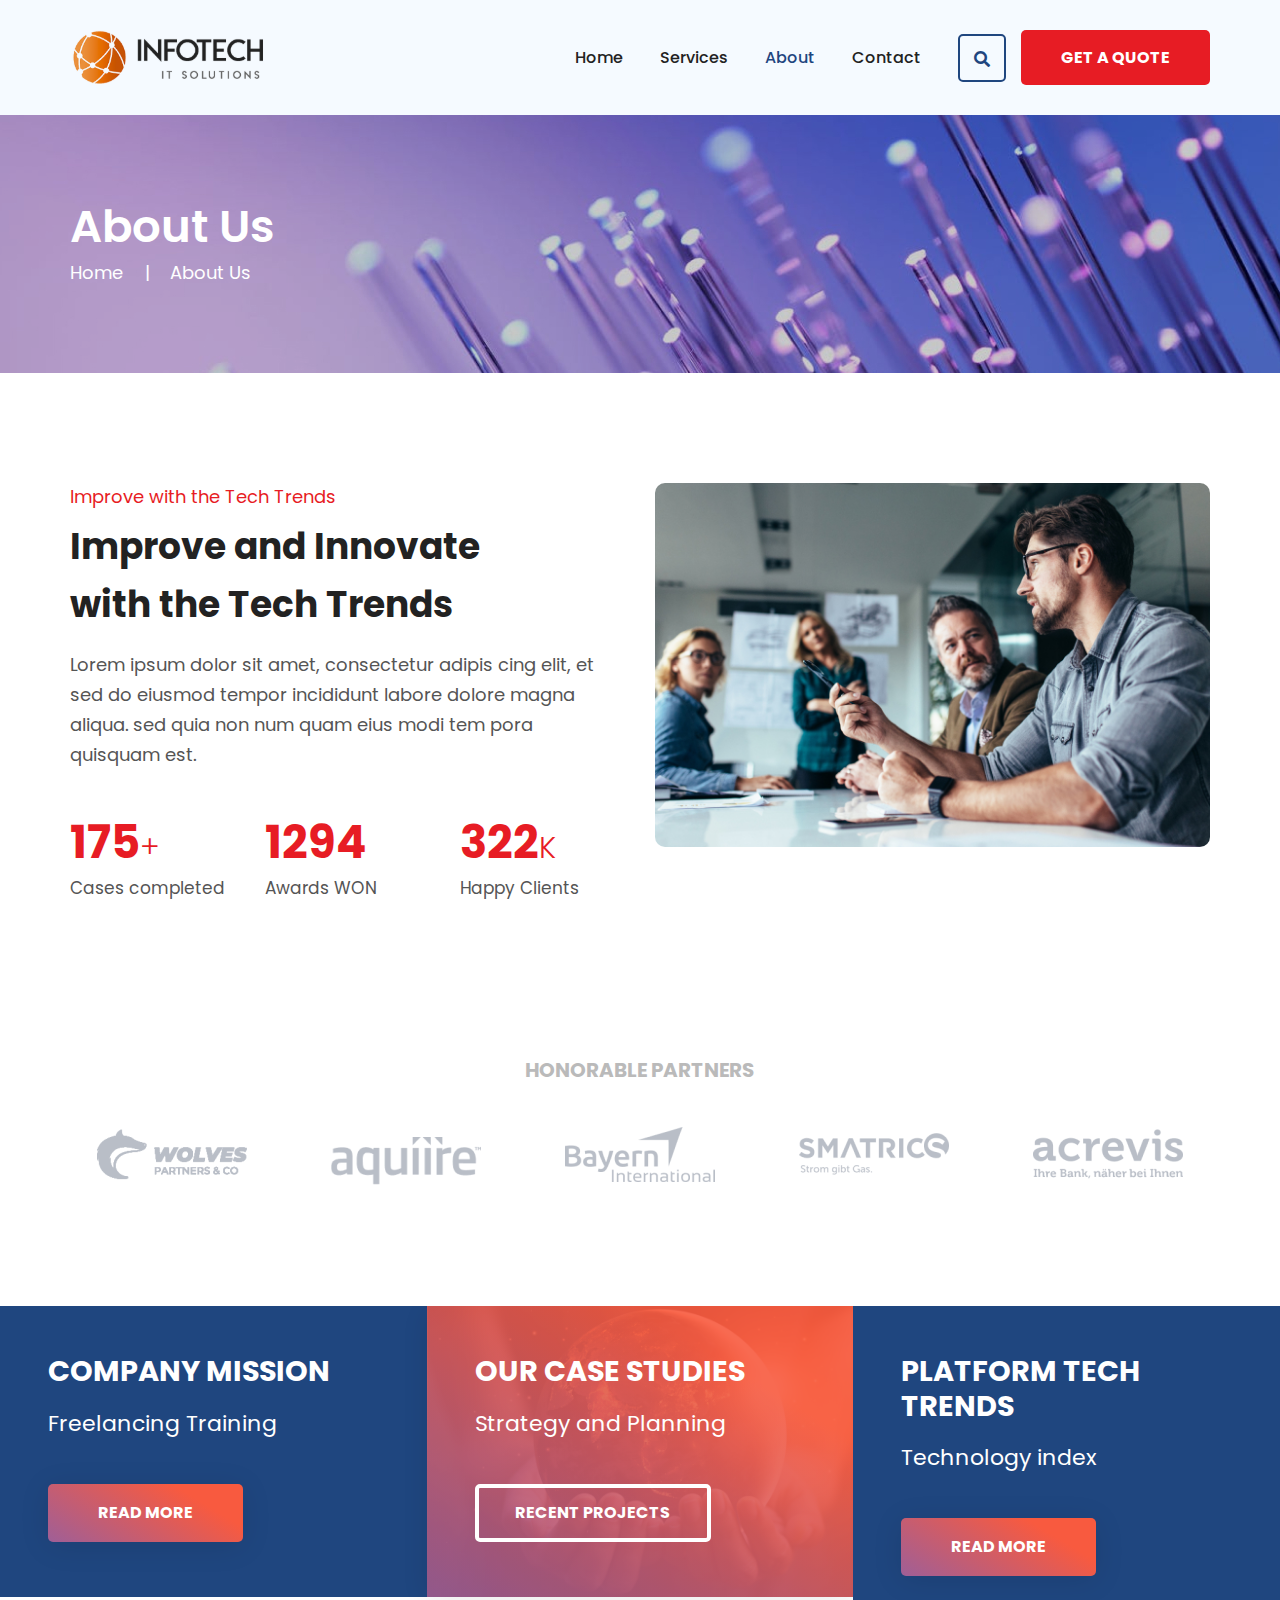
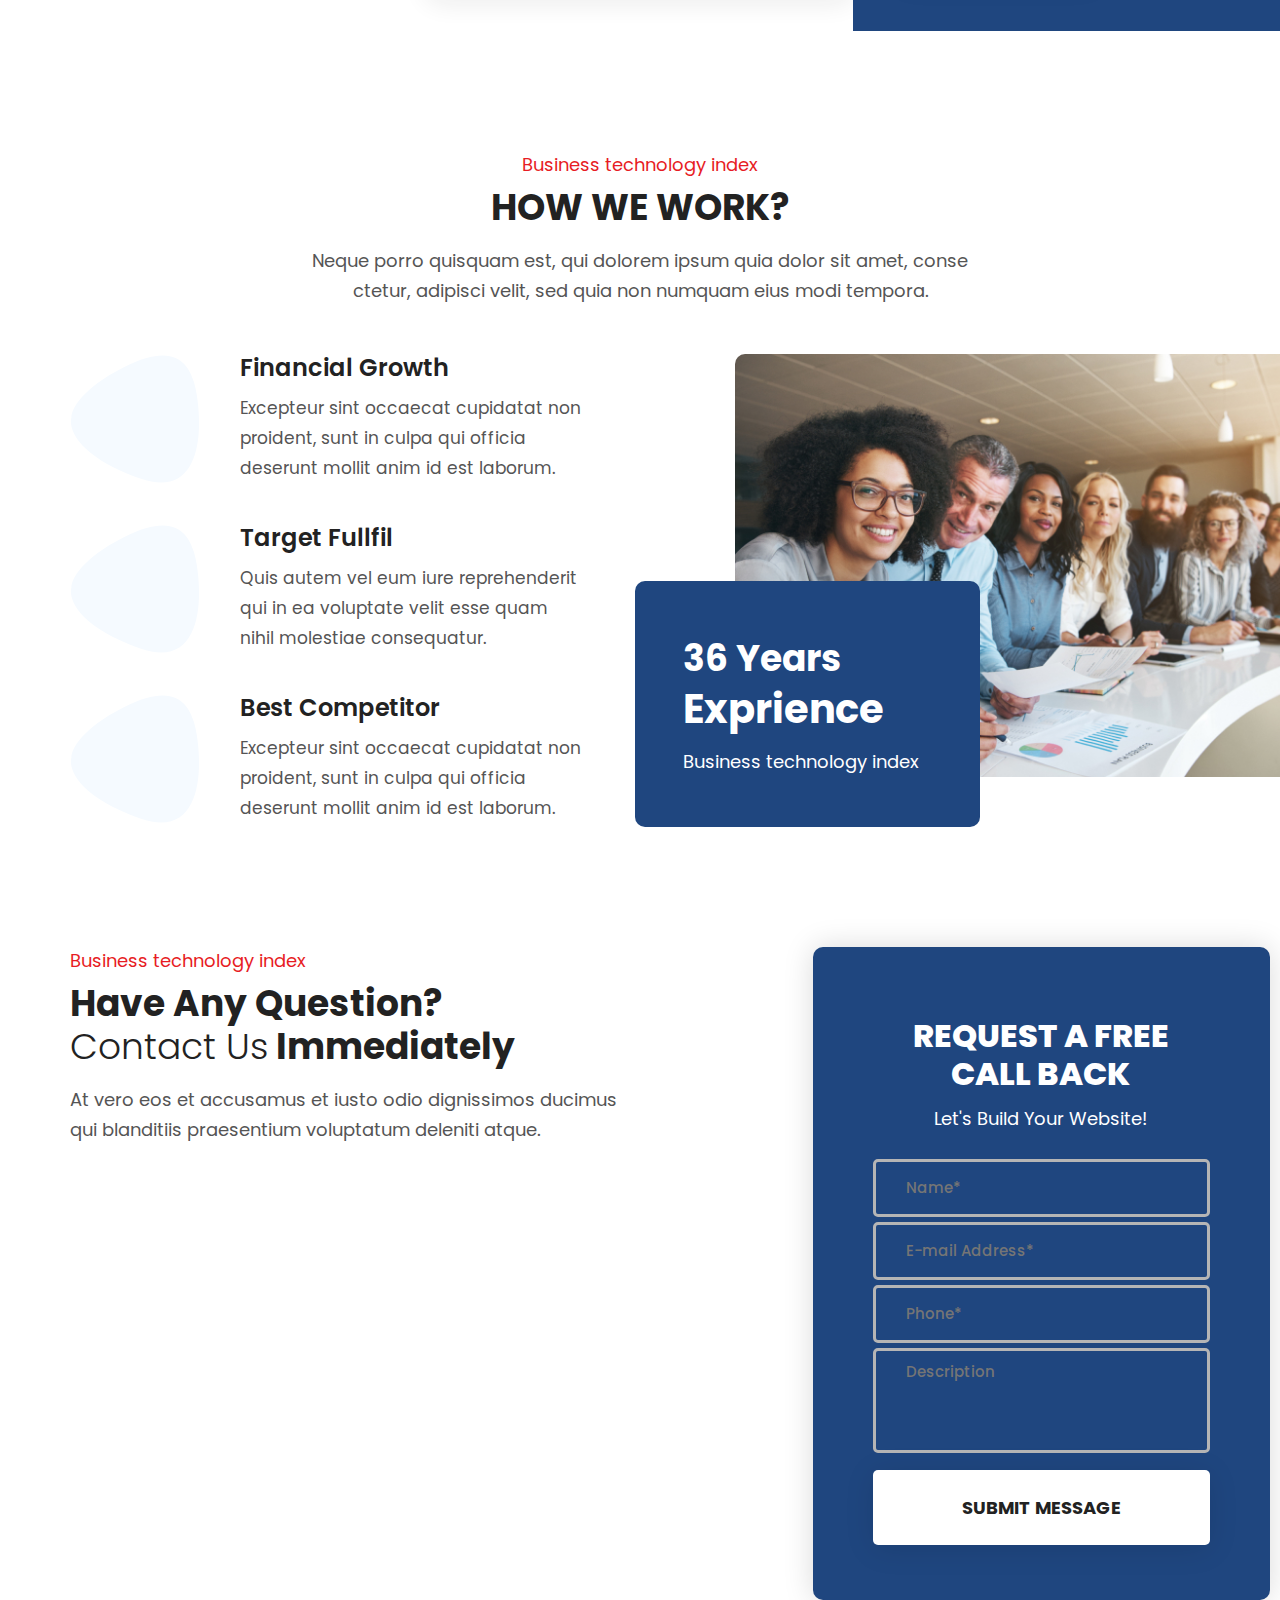
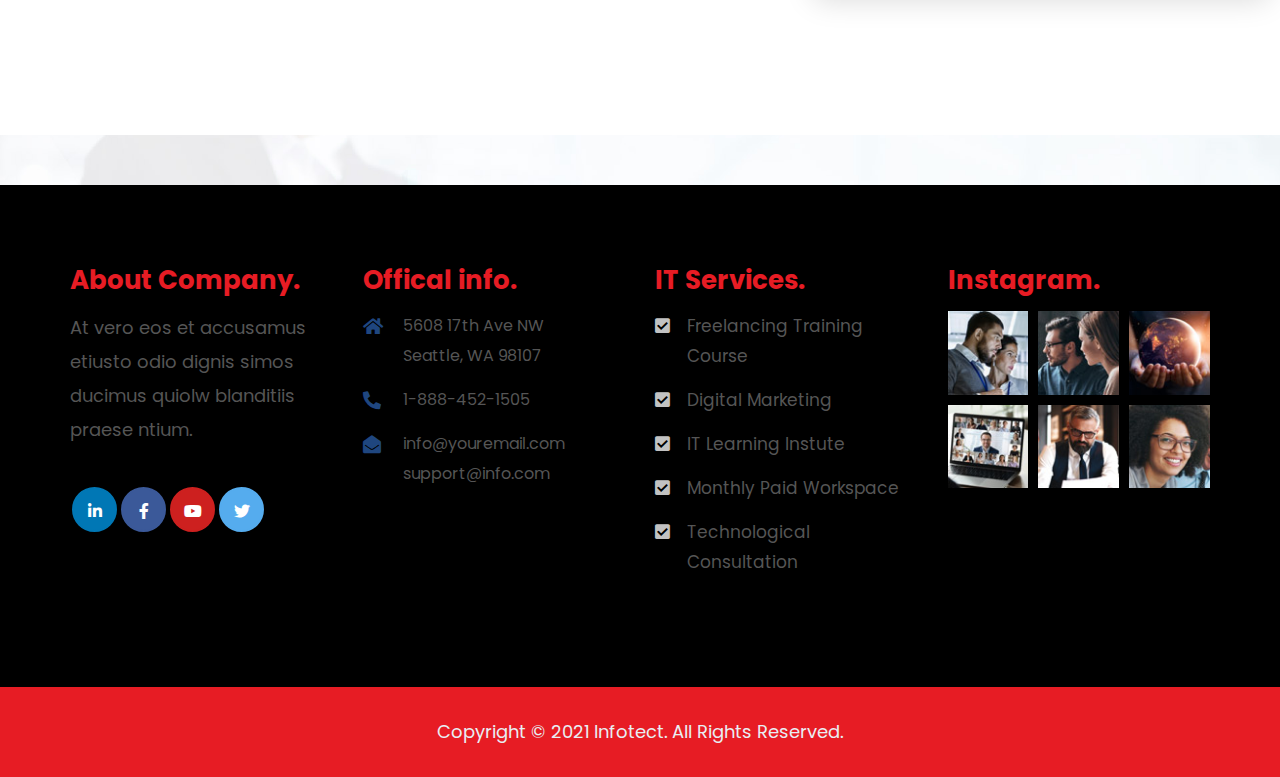
==== commit 04070908: "new changes" ====
--- a/about.html
+++ b/about.html
@@ -6,7 +6,7 @@
         <meta name="description" content="" />
         <meta name="keywords" content="" />
         <link rel="icon" href="assets/images/favicon.png" sizes="35x35" type="image/png">
-        <title>Adorway - IT Solutions HTML5 Template</title>
+        <title>Adorway - IT Solutions  .</title>
 
         <link rel="stylesheet" href="assets/css/all.min.css">
         <link rel="stylesheet" href="assets/css/icomoon.css">
